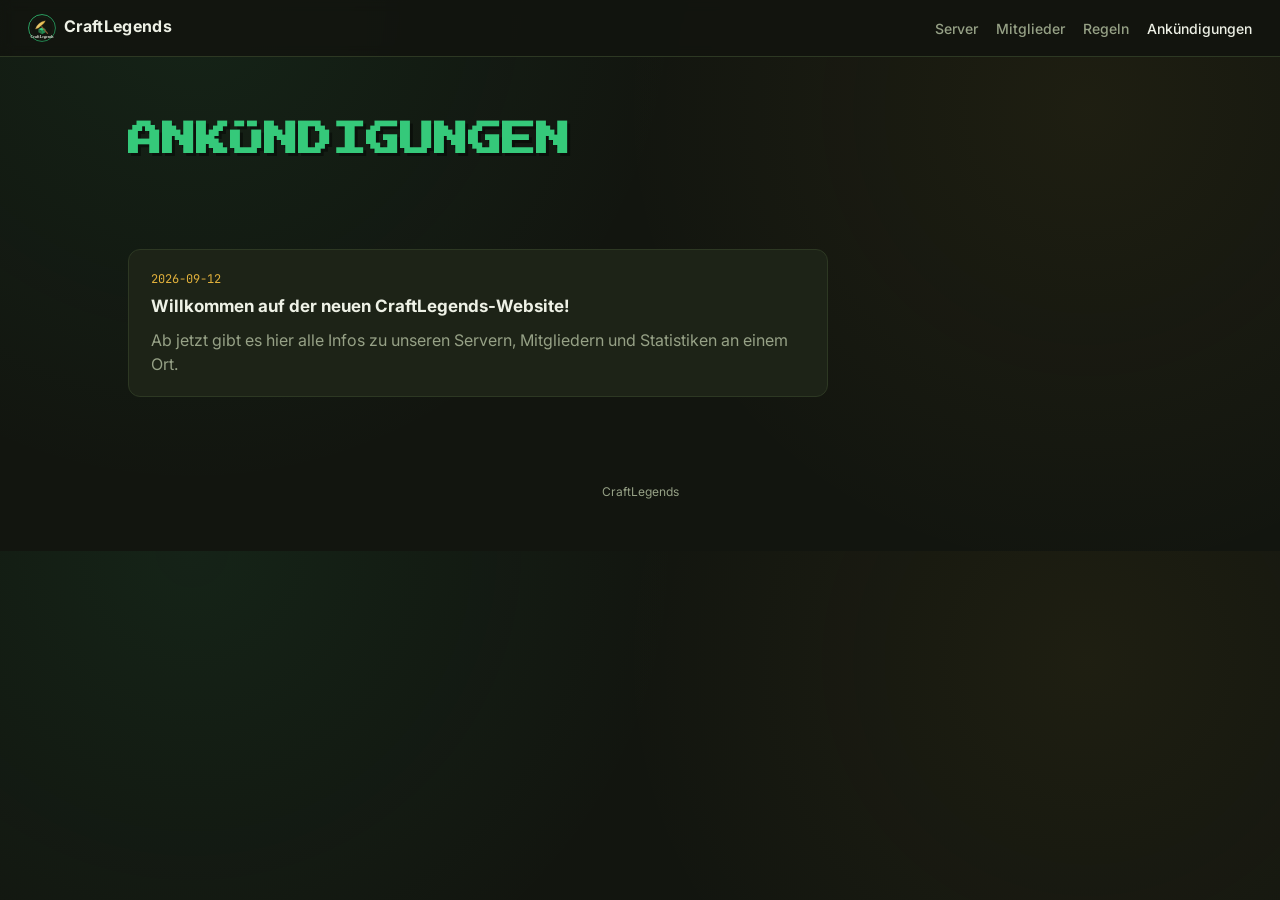
==== ankuendigungen.html @ 80bf3e47 "Add files via upload" ====
<!DOCTYPE html>
<html lang="de">
<head>
<meta charset="UTF-8">
<meta name="viewport" content="width=device-width, initial-scale=1.0">
<title>Ankündigungen — CraftLegends</title>
<link rel="preconnect" href="https://fonts.googleapis.com">
<link href="https://fonts.googleapis.com/css2?family=Press+Start+2P&family=JetBrains+Mono:wght@400;600;700&family=Inter:wght@400;500;600;700&display=swap" rel="stylesheet">
<link rel="stylesheet" href="style.css">
</head>
<body>
<nav class="nav">
  <a href="index.html" class="nav-brand"><img src="logo-craftlegends-main.svg" alt="CraftLegends Logo" style="height:28px; vertical-align:middle; margin-right:8px;">CraftLegends</a>
  <div class="nav-links">
    <a href="index.html#server">Server</a>
    <a href="mitglieder.html">Mitglieder</a>
    <a href="regeln.html">Regeln</a>
    <a href="ankuendigungen.html" class="active">Ankündigungen</a>
  </div>
</nav>

<div class="hero hero-small">
  <h1 id="ank-title">ANKÜNDIGUNGEN</h1>
</div>

<section>
  <div id="ank-list">Lädt…</div>
</section>

<footer>CraftLegends</footer>

<script>
fetch('data-ankuendigungen.json').then(r => r.json()).then(data => {
  document.getElementById('ank-title').textContent = data.title.toUpperCase();
  const list = (data.announcements || []).slice().sort((a, b) => (b.date || '').localeCompare(a.date || ''));
  document.getElementById('ank-list').innerHTML = list.map(a => `
    <div class="announcement-card">
      <div class="announcement-date">${a.date || ''}</div>
      <h3>${a.title || ''}</h3>
      <p>${a.text || ''}</p>
    </div>
  `).join('') || '<p class="lead">Noch keine Ankündigungen.</p>';
});
</script>
</body>
</html>
---- style.css ----
:root {
  --bg: #12150f; --bg-alt: #191d14; --card: #1d2317; --card-border: #2d3823;
  --text: #eef1e6; --text-dim: #96a186;
  --emerald: #35c97a; --gold: #e3b23c; --diamond: #52d6c9; --redstone: #e05a4e;
  --font-display: 'Press Start 2P', monospace;
  --font-body: 'Inter', system-ui, sans-serif;
  --font-mono: 'JetBrains Mono', monospace;
}
* { box-sizing: border-box; }
html { scroll-behavior: smooth; }
body {
  margin: 0; background: var(--bg);
  background-image: radial-gradient(circle at 15% 0%, rgba(53,201,122,0.08), transparent 40%),
    radial-gradient(circle at 85% 20%, rgba(227,178,60,0.06), transparent 40%);
  color: var(--text); font-family: var(--font-body); line-height: 1.5;
}
a { color: var(--emerald); }
.nav {
  position: sticky; top: 0; z-index: 10; display: flex; align-items: center; gap: 20px;
  padding: 14px 28px; background: rgba(18,21,15,0.9); backdrop-filter: blur(6px);
  border-bottom: 1px solid var(--card-border);
}
.nav-brand { font-weight: 700; letter-spacing: 0.02em; color: var(--text); text-decoration: none; }
.nav-links { display: flex; gap: 18px; margin-left: auto; }
.nav-links a { color: var(--text-dim); text-decoration: none; font-size: 14px; font-weight: 500; }
.nav-links a:hover, .nav-links a.active { color: var(--text); }

.hero { padding: 72px 28px 40px; max-width: 1080px; margin: 0 auto; }
.hero-small { padding: 56px 28px 24px; }
.hero h1 {
  font-family: var(--font-display); font-size: clamp(22px, 4vw, 34px); line-height: 1.6;
  color: var(--emerald); text-shadow: 3px 3px 0 rgba(0,0,0,0.4); margin: 0 0 18px;
}
.hero p.lead { max-width: 62ch; color: var(--text-dim); font-size: 16px; margin: 0 0 20px; }

section { max-width: 1080px; margin: 0 auto; padding: 40px 28px; }
section h2 {
  font-size: 20px; margin: 0 0 22px; display: flex; align-items: center; gap: 10px;
  border-left: 4px solid var(--emerald); padding-left: 12px;
}

/* Server-Grid auf der Startseite */
.server-grid { display: grid; grid-template-columns: repeat(auto-fit, minmax(230px, 1fr)); gap: 18px; }
.server-card {
  display: block; background: var(--card); border: 1px solid var(--card-border); border-radius: 14px;
  padding: 22px; text-decoration: none; color: var(--text); transition: border-color 0.15s, transform 0.15s;
}
.server-card:hover { border-color: var(--emerald); transform: translateY(-2px); }
.server-card .tag {
  display: inline-block; font-family: var(--font-mono); font-size: 11px; color: var(--gold);
  background: var(--bg-alt); border: 1px solid var(--card-border); border-radius: 999px;
  padding: 3px 10px; margin-bottom: 10px;
}
.server-card h3 { margin: 0 0 8px; font-size: 18px; }
.server-card p { margin: 0; color: var(--text-dim); font-size: 13px; }

/* Mitglieder-Grid */
.member-group { margin-bottom: 36px; }
.member-group h2 { font-size: 18px; margin: 0 0 16px; border-left: 4px solid var(--emerald); padding-left: 12px; }
.team-subheading { font-size: 13px; color: var(--text-dim); margin: 18px 0 10px; text-transform: uppercase; letter-spacing: 0.06em; }
.members-grid { display: grid; grid-template-columns: repeat(auto-fill, minmax(140px, 1fr)); gap: 16px; margin-bottom: 8px; }
.member-card {
  background: var(--card); border: 1px solid var(--card-border); border-radius: 12px;
  padding: 16px 12px; text-align: center;
}
.member-head { width: 64px; height: 64px; image-rendering: pixelated; border-radius: 8px; margin-bottom: 10px; }
.member-name { font-weight: 600; font-size: 14px; margin-bottom: 8px; word-break: break-word; }
.member-badges { display: flex; flex-wrap: wrap; gap: 6px; justify-content: center; }
.role-badge, .team-badge {
  font-size: 11px; font-family: var(--font-mono); padding: 2px 8px; border-radius: 999px; border: 1px solid transparent;
}
.role-admin { color: var(--redstone); background: rgba(224,90,78,0.12); border-color: rgba(224,90,78,0.4); }
.role-op { color: var(--gold); background: rgba(227,178,60,0.12); border-color: rgba(227,178,60,0.4); }
.role-dev { color: var(--diamond); background: rgba(82,214,201,0.12); border-color: rgba(82,214,201,0.4); }
.role-member { color: var(--text-dim); background: var(--bg-alt); border-color: var(--card-border); }
.team-none { color: var(--text); background: var(--bg-alt); border-color: var(--card-border); }

/* Server-Detailseite */
.server-logo {
  width: 100%; max-width: 320px; border-radius: 14px; border: 1px solid var(--card-border);
  margin-bottom: 20px; display: block;
}
.server-hero { display: flex; align-items: center; justify-content: space-between; gap: 16px; flex-wrap: wrap; }
.gallery { display: grid; grid-template-columns: repeat(auto-fit, minmax(220px, 1fr)); gap: 14px; margin: 24px 0; }
.gallery img, .gallery .placeholder {
  width: 100%; aspect-ratio: 16/9; object-fit: cover; border-radius: 10px; border: 1px solid var(--card-border);
  background: var(--bg-alt); display: flex; align-items: center; justify-content: center; color: var(--text-dim);
  font-size: 13px;
}
.server-desc { color: var(--text-dim); max-width: 70ch; line-height: 1.7; }
.action-row { display: flex; gap: 12px; flex-wrap: wrap; margin-top: 28px; }
.action-btn {
  display: inline-flex; align-items: center; gap: 8px; background: var(--bg-alt); border: 1px solid var(--card-border);
  color: var(--text); text-decoration: none; padding: 12px 20px; border-radius: 10px; font-weight: 600; font-size: 14px;
  transition: border-color 0.15s;
}
.action-btn:hover { border-color: var(--emerald); }
.action-btn.disabled { color: var(--text-dim); cursor: not-allowed; opacity: 0.6; }
.status-badge { font-family: var(--font-mono); font-size: 12px; padding: 4px 10px; border-radius: 999px; }
.status-live { color: var(--emerald); background: rgba(53,201,122,0.12); }
.status-archived { color: var(--text-dim); background: var(--bg-alt); border: 1px solid var(--card-border); }

/* IP/Version Fenster */
.ip-dialog {
  background: var(--card); color: var(--text); border: 1px solid var(--card-border); border-radius: 16px;
  padding: 0; width: min(480px, 92vw); position: relative;
}
.ip-dialog::backdrop { background: rgba(0,0,0,0.65); backdrop-filter: blur(2px); }
.ip-dialog-content { padding: 40px 32px; text-align: center; }
.ip-label { color: var(--text-dim); font-size: 13px; text-transform: uppercase; letter-spacing: 0.08em; margin-bottom: 8px; }
.ip-big {
  font-family: var(--font-mono); font-size: clamp(20px, 5vw, 30px); font-weight: 700; color: var(--emerald);
  word-break: break-all; margin-bottom: 28px; user-select: all;
}
.version-big { font-family: var(--font-mono); font-size: 22px; font-weight: 700; color: var(--gold); margin-bottom: 16px; }
.ip-note { color: var(--text-dim); font-size: 13px; margin-top: 12px; }
.ip-dialog .dialog-close {
  position: absolute; top: 14px; right: 14px; background: var(--bg-alt); border: 1px solid var(--card-border);
  color: var(--text); border-radius: 8px; width: 30px; height: 30px; cursor: pointer;
}

footer { text-align: center; color: var(--text-dim); font-size: 12px; padding: 30px 20px 50px; max-width: 720px; margin: 0 auto; }

/* Regeln */
.rules-list { max-width: 65ch; color: var(--text); line-height: 1.9; padding-left: 22px; }
.rules-list li { margin-bottom: 6px; }

/* Ankündigungen */
.announcement-card {
  background: var(--card); border: 1px solid var(--card-border); border-radius: 12px;
  padding: 20px 22px; margin-bottom: 16px; max-width: 70ch;
}
.announcement-date { font-family: var(--font-mono); font-size: 12px; color: var(--gold); margin-bottom: 6px; }
.announcement-card h3 { margin: 0 0 8px; font-size: 17px; }
.announcement-card p { margin: 0; color: var(--text-dim); }

@media (max-width: 640px) {
  .server-hero { flex-direction: column; align-items: flex-start; }
}
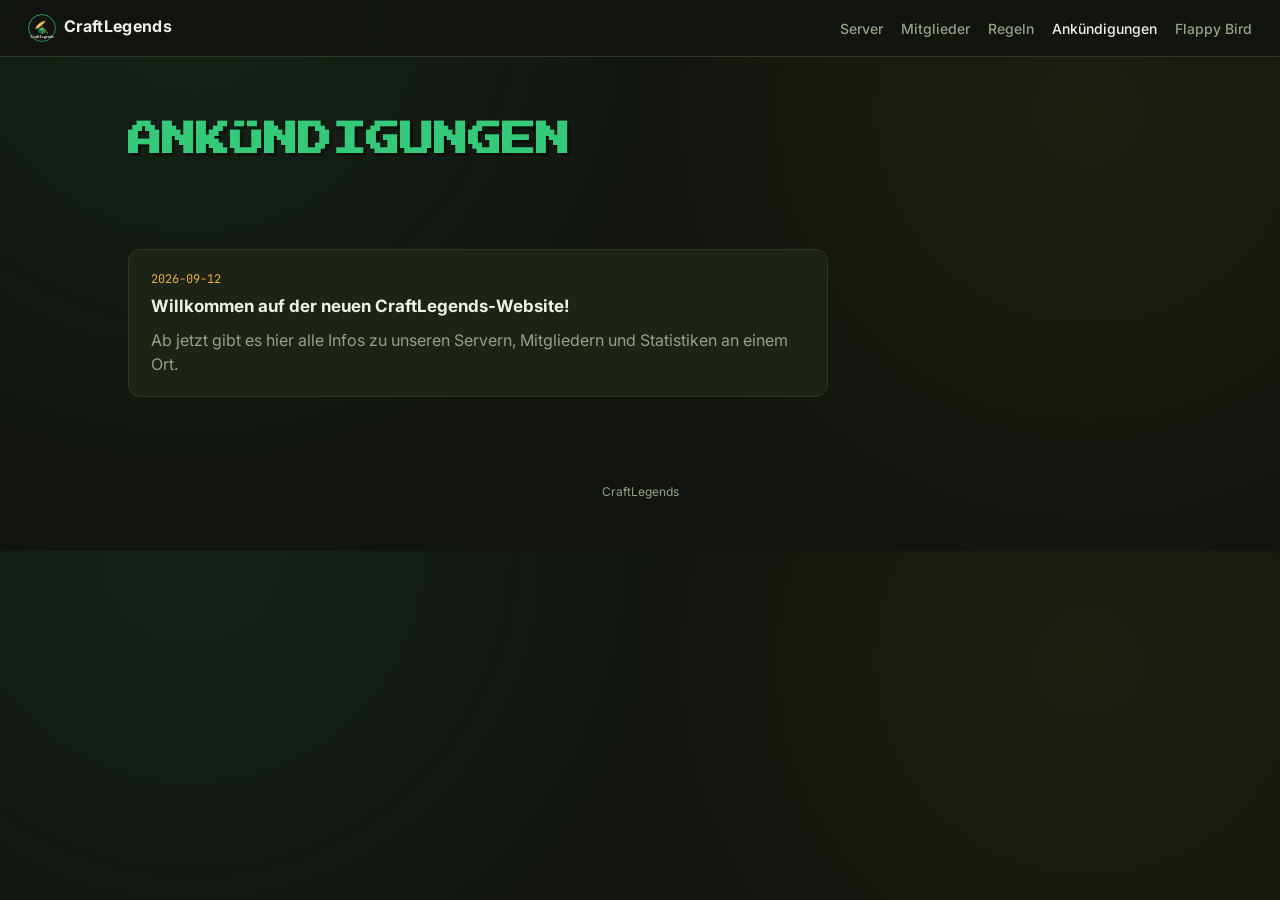
==== commit de1b7488: "Add files via upload" ====
--- a/ankuendigungen.html
+++ b/ankuendigungen.html
@@ -16,6 +16,7 @@
     <a href="mitglieder.html">Mitglieder</a>
     <a href="regeln.html">Regeln</a>
     <a href="ankuendigungen.html" class="active">Ankündigungen</a>
+    <a href="flappy.html">Flappy Bird</a>
   </div>
 </nav>
 
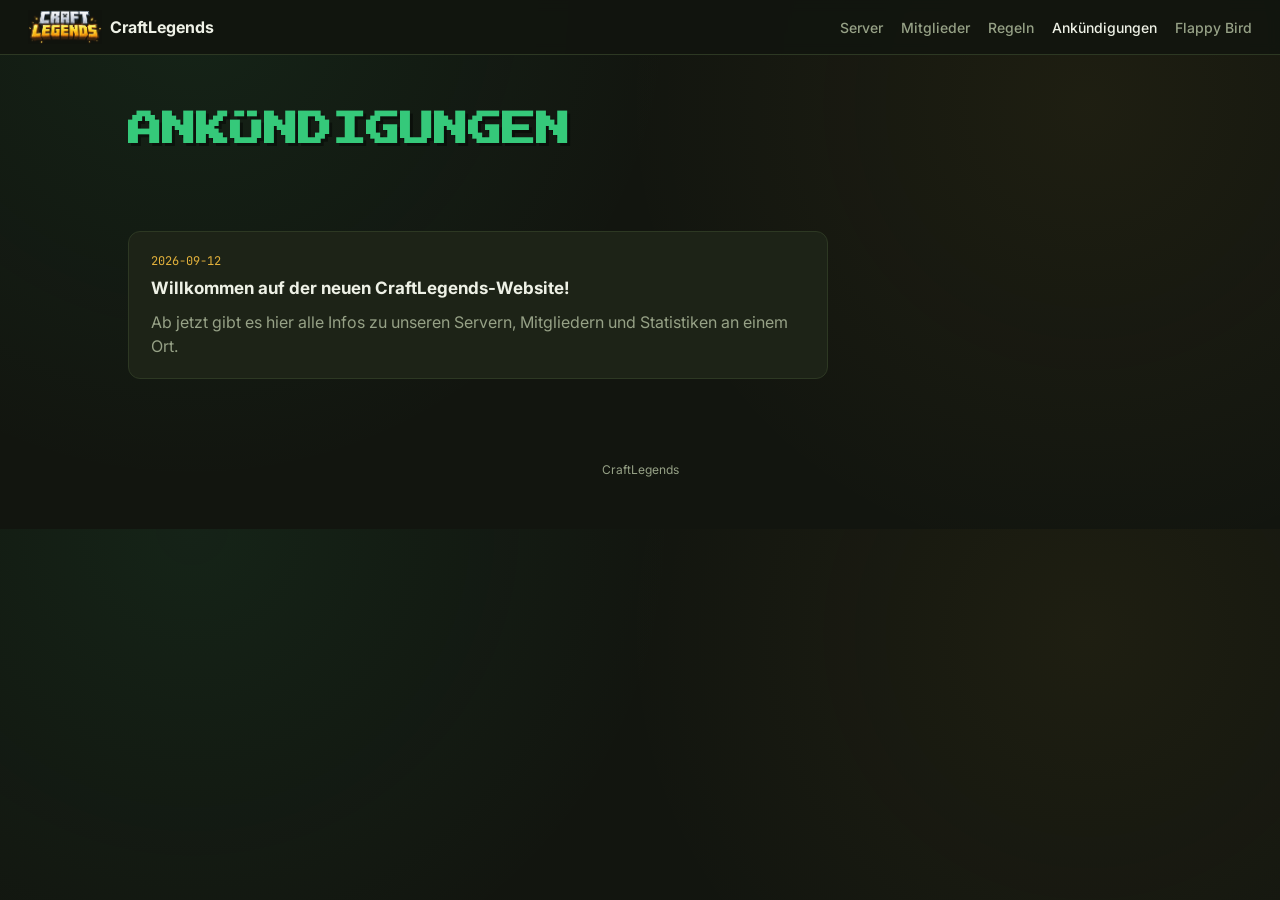
==== commit 3fa63dd3: "Add files via upload" ====
--- a/ankuendigungen.html
+++ b/ankuendigungen.html
@@ -10,7 +10,7 @@
 </head>
 <body>
 <nav class="nav">
-  <a href="index.html" class="nav-brand"><img src="logo-craftlegends-main.svg" alt="CraftLegends Logo" style="height:28px; vertical-align:middle; margin-right:8px;">CraftLegends</a>
+  <a href="index.html" class="nav-brand"><img src="logo-craftlegends-main.png" alt="CraftLegends">CraftLegends</a>
   <div class="nav-links">
     <a href="index.html#server">Server</a>
     <a href="mitglieder.html">Mitglieder</a>
@@ -20,27 +20,14 @@
   </div>
 </nav>
 
-<div class="hero hero-small">
-  <h1 id="ank-title">ANKÜNDIGUNGEN</h1>
-</div>
-
-<section>
-  <div id="ank-list">Lädt…</div>
-</section>
-
+<div class="hero hero-small"><h1>ANKÜNDIGUNGEN</h1></div>
+<section><div id="list">Lädt…</div></section>
 <footer>CraftLegends</footer>
-
 <script>
-fetch('data-ankuendigungen.json').then(r => r.json()).then(data => {
-  document.getElementById('ank-title').textContent = data.title.toUpperCase();
-  const list = (data.announcements || []).slice().sort((a, b) => (b.date || '').localeCompare(a.date || ''));
-  document.getElementById('ank-list').innerHTML = list.map(a => `
-    <div class="announcement-card">
-      <div class="announcement-date">${a.date || ''}</div>
-      <h3>${a.title || ''}</h3>
-      <p>${a.text || ''}</p>
-    </div>
-  `).join('') || '<p class="lead">Noch keine Ankündigungen.</p>';
+const esc=s=>String(s==null?'':s).replace(/[&<>]/g,c=>({'&':'&amp;','<':'&lt;','>':'&gt;'}[c]));
+fetch('data-ankuendigungen.json').then(r=>r.json()).then(d=>{
+  const l=(d.announcements||[]).slice().sort((a,b)=>String(b.date||'').localeCompare(String(a.date||'')));
+  document.getElementById('list').innerHTML=l.map(a=>`<div class="announcement-card"><div class="announcement-date">${esc(String(a.date||'').slice(0,10))}</div><h3>${esc(a.title)}</h3><p>${esc(a.text)}</p></div>`).join('')||'<p class="lead">Noch keine Ankündigungen.</p>';
 });
 </script>
 </body>
--- a/style.css
+++ b/style.css
@@ -1,139 +1,99 @@
-:root {
-  --bg: #12150f; --bg-alt: #191d14; --card: #1d2317; --card-border: #2d3823;
-  --text: #eef1e6; --text-dim: #96a186;
-  --emerald: #35c97a; --gold: #e3b23c; --diamond: #52d6c9; --redstone: #e05a4e;
-  --font-display: 'Press Start 2P', monospace;
-  --font-body: 'Inter', system-ui, sans-serif;
-  --font-mono: 'JetBrains Mono', monospace;
-}
-* { box-sizing: border-box; }
-html { scroll-behavior: smooth; }
-body {
-  margin: 0; background: var(--bg);
-  background-image: radial-gradient(circle at 15% 0%, rgba(53,201,122,0.08), transparent 40%),
-    radial-gradient(circle at 85% 20%, rgba(227,178,60,0.06), transparent 40%);
-  color: var(--text); font-family: var(--font-body); line-height: 1.5;
-}
-a { color: var(--emerald); }
-.nav {
-  position: sticky; top: 0; z-index: 10; display: flex; align-items: center; gap: 20px;
-  padding: 14px 28px; background: rgba(18,21,15,0.9); backdrop-filter: blur(6px);
-  border-bottom: 1px solid var(--card-border);
-}
-.nav-brand { font-weight: 700; letter-spacing: 0.02em; color: var(--text); text-decoration: none; }
-.nav-links { display: flex; gap: 18px; margin-left: auto; }
-.nav-links a { color: var(--text-dim); text-decoration: none; font-size: 14px; font-weight: 500; }
-.nav-links a:hover, .nav-links a.active { color: var(--text); }
-
-.hero { padding: 72px 28px 40px; max-width: 1080px; margin: 0 auto; }
-.hero-small { padding: 56px 28px 24px; }
-.hero h1 {
-  font-family: var(--font-display); font-size: clamp(22px, 4vw, 34px); line-height: 1.6;
-  color: var(--emerald); text-shadow: 3px 3px 0 rgba(0,0,0,0.4); margin: 0 0 18px;
-}
-.hero p.lead { max-width: 62ch; color: var(--text-dim); font-size: 16px; margin: 0 0 20px; }
-
-section { max-width: 1080px; margin: 0 auto; padding: 40px 28px; }
-section h2 {
-  font-size: 20px; margin: 0 0 22px; display: flex; align-items: center; gap: 10px;
-  border-left: 4px solid var(--emerald); padding-left: 12px;
-}
-
-/* Server-Grid auf der Startseite */
-.server-grid { display: grid; grid-template-columns: repeat(auto-fit, minmax(230px, 1fr)); gap: 18px; }
-.server-card {
-  display: block; background: var(--card); border: 1px solid var(--card-border); border-radius: 14px;
-  padding: 22px; text-decoration: none; color: var(--text); transition: border-color 0.15s, transform 0.15s;
-}
-.server-card:hover { border-color: var(--emerald); transform: translateY(-2px); }
-.server-card .tag {
-  display: inline-block; font-family: var(--font-mono); font-size: 11px; color: var(--gold);
-  background: var(--bg-alt); border: 1px solid var(--card-border); border-radius: 999px;
-  padding: 3px 10px; margin-bottom: 10px;
-}
-.server-card h3 { margin: 0 0 8px; font-size: 18px; }
-.server-card p { margin: 0; color: var(--text-dim); font-size: 13px; }
-
-/* Mitglieder-Grid */
-.member-group { margin-bottom: 36px; }
-.member-group h2 { font-size: 18px; margin: 0 0 16px; border-left: 4px solid var(--emerald); padding-left: 12px; }
-.team-subheading { font-size: 13px; color: var(--text-dim); margin: 18px 0 10px; text-transform: uppercase; letter-spacing: 0.06em; }
-.members-grid { display: grid; grid-template-columns: repeat(auto-fill, minmax(140px, 1fr)); gap: 16px; margin-bottom: 8px; }
-.member-card {
-  background: var(--card); border: 1px solid var(--card-border); border-radius: 12px;
-  padding: 16px 12px; text-align: center;
-}
-.member-head { width: 64px; height: 64px; image-rendering: pixelated; border-radius: 8px; margin-bottom: 10px; }
-.member-name { font-weight: 600; font-size: 14px; margin-bottom: 8px; word-break: break-word; }
-.member-badges { display: flex; flex-wrap: wrap; gap: 6px; justify-content: center; }
-.role-badge, .team-badge {
-  font-size: 11px; font-family: var(--font-mono); padding: 2px 8px; border-radius: 999px; border: 1px solid transparent;
-}
-.role-admin { color: var(--redstone); background: rgba(224,90,78,0.12); border-color: rgba(224,90,78,0.4); }
-.role-op { color: var(--gold); background: rgba(227,178,60,0.12); border-color: rgba(227,178,60,0.4); }
-.role-dev { color: var(--diamond); background: rgba(82,214,201,0.12); border-color: rgba(82,214,201,0.4); }
-.role-member { color: var(--text-dim); background: var(--bg-alt); border-color: var(--card-border); }
-.team-none { color: var(--text); background: var(--bg-alt); border-color: var(--card-border); }
-
-/* Server-Detailseite */
-.server-logo {
-  width: 100%; max-width: 320px; border-radius: 14px; border: 1px solid var(--card-border);
-  margin-bottom: 20px; display: block;
-}
-.server-hero { display: flex; align-items: center; justify-content: space-between; gap: 16px; flex-wrap: wrap; }
-.gallery { display: grid; grid-template-columns: repeat(auto-fit, minmax(220px, 1fr)); gap: 14px; margin: 24px 0; }
-.gallery img, .gallery .placeholder {
-  width: 100%; aspect-ratio: 16/9; object-fit: cover; border-radius: 10px; border: 1px solid var(--card-border);
-  background: var(--bg-alt); display: flex; align-items: center; justify-content: center; color: var(--text-dim);
-  font-size: 13px;
-}
-.server-desc { color: var(--text-dim); max-width: 70ch; line-height: 1.7; }
-.action-row { display: flex; gap: 12px; flex-wrap: wrap; margin-top: 28px; }
-.action-btn {
-  display: inline-flex; align-items: center; gap: 8px; background: var(--bg-alt); border: 1px solid var(--card-border);
-  color: var(--text); text-decoration: none; padding: 12px 20px; border-radius: 10px; font-weight: 600; font-size: 14px;
-  transition: border-color 0.15s;
-}
-.action-btn:hover { border-color: var(--emerald); }
-.action-btn.disabled { color: var(--text-dim); cursor: not-allowed; opacity: 0.6; }
-.status-badge { font-family: var(--font-mono); font-size: 12px; padding: 4px 10px; border-radius: 999px; }
-.status-live { color: var(--emerald); background: rgba(53,201,122,0.12); }
-.status-archived { color: var(--text-dim); background: var(--bg-alt); border: 1px solid var(--card-border); }
-
-/* IP/Version Fenster */
-.ip-dialog {
-  background: var(--card); color: var(--text); border: 1px solid var(--card-border); border-radius: 16px;
-  padding: 0; width: min(480px, 92vw); position: relative;
-}
-.ip-dialog::backdrop { background: rgba(0,0,0,0.65); backdrop-filter: blur(2px); }
-.ip-dialog-content { padding: 40px 32px; text-align: center; }
-.ip-label { color: var(--text-dim); font-size: 13px; text-transform: uppercase; letter-spacing: 0.08em; margin-bottom: 8px; }
-.ip-big {
-  font-family: var(--font-mono); font-size: clamp(20px, 5vw, 30px); font-weight: 700; color: var(--emerald);
-  word-break: break-all; margin-bottom: 28px; user-select: all;
-}
-.version-big { font-family: var(--font-mono); font-size: 22px; font-weight: 700; color: var(--gold); margin-bottom: 16px; }
-.ip-note { color: var(--text-dim); font-size: 13px; margin-top: 12px; }
-.ip-dialog .dialog-close {
-  position: absolute; top: 14px; right: 14px; background: var(--bg-alt); border: 1px solid var(--card-border);
-  color: var(--text); border-radius: 8px; width: 30px; height: 30px; cursor: pointer;
-}
-
-footer { text-align: center; color: var(--text-dim); font-size: 12px; padding: 30px 20px 50px; max-width: 720px; margin: 0 auto; }
-
+:root{--bg:#12150f;--bg-alt:#191d14;--card:#1d2317;--card-border:#2d3823;--text:#eef1e6;--text-dim:#96a186;
+--emerald:#35c97a;--gold:#e3b23c;--diamond:#52d6c9;--redstone:#e05a4e;
+--font-display:'Press Start 2P',monospace;--font-body:'Inter',system-ui,sans-serif;--font-mono:'JetBrains Mono',monospace}
+*{box-sizing:border-box}html{scroll-behavior:smooth}
+body{margin:0;background:var(--bg);background-image:radial-gradient(circle at 15% 0%,rgba(53,201,122,.08),transparent 40%),radial-gradient(circle at 85% 20%,rgba(227,178,60,.06),transparent 40%);color:var(--text);font-family:var(--font-body);line-height:1.5}
+a{color:var(--emerald)}
+.nav{position:sticky;top:0;z-index:10;display:flex;align-items:center;gap:20px;padding:10px 28px;background:rgba(18,21,15,.92);backdrop-filter:blur(6px);border-bottom:1px solid var(--card-border);flex-wrap:wrap}
+.nav-brand{font-weight:700;color:var(--text);text-decoration:none;display:flex;align-items:center;gap:8px}
+.nav-brand img{height:34px;mix-blend-mode:screen}
+.nav-links{display:flex;gap:18px;margin-left:auto;flex-wrap:wrap}
+.nav-links a{color:var(--text-dim);text-decoration:none;font-size:14px;font-weight:500}
+.nav-links a:hover,.nav-links a.active{color:var(--text)}
+.hero{padding:56px 28px 28px;max-width:1080px;margin:0 auto}.hero-small{padding:48px 28px 20px}
+.hero h1{font-family:var(--font-display);font-size:clamp(22px,4vw,34px);line-height:1.6;color:var(--emerald);text-shadow:3px 3px 0 rgba(0,0,0,.4);margin:0 0 18px}
+.hero p.lead{max-width:62ch;color:var(--text-dim);font-size:16px;margin:0 0 20px}
+.hero-logo{display:block;width:min(520px,100%);mix-blend-mode:screen;margin:0 0 20px -6px}
+section{max-width:1080px;margin:0 auto;padding:36px 28px}
+section h2{font-size:20px;margin:0 0 22px;display:flex;align-items:center;gap:10px;border-left:4px solid var(--emerald);padding-left:12px}
+.server-grid{display:grid;grid-template-columns:repeat(auto-fit,minmax(230px,1fr));gap:18px}
+.server-card{display:block;background:var(--card);border:1px solid var(--card-border);border-radius:14px;padding:22px;text-decoration:none;color:var(--text);transition:border-color .15s,transform .15s}
+.server-card:hover{border-color:var(--emerald);transform:translateY(-2px)}
+.server-card .tag{display:inline-block;font-family:var(--font-mono);font-size:11px;color:var(--gold);background:var(--bg-alt);border:1px solid var(--card-border);border-radius:999px;padding:3px 10px;margin-bottom:10px}
+.server-card h3{margin:0 0 8px;font-size:18px}.server-card p{margin:0;color:var(--text-dim);font-size:13px}
+.stacked-links{display:flex;flex-direction:column;gap:12px;max-width:420px}
+/* Mitglieder */
+.member-group{margin-bottom:36px}
+.member-group h2{font-size:18px;margin:0 0 16px}
+.team-subheading{font-size:13px;color:var(--text-dim);margin:18px 0 10px;text-transform:uppercase;letter-spacing:.06em}
+.members-grid{display:grid;grid-template-columns:repeat(auto-fill,minmax(140px,1fr));gap:16px;margin-bottom:8px}
+.member-card{background:var(--card);border:1px solid var(--card-border);border-radius:12px;padding:16px 12px;text-align:center;color:var(--text);font:inherit;width:100%}
+button.member-card{cursor:pointer;transition:border-color .15s}button.member-card:hover{border-color:var(--emerald)}
+.member-card.nodata{opacity:.85}
+.member-head{width:64px;height:64px;image-rendering:pixelated;border-radius:8px;margin-bottom:10px}
+.member-name{font-weight:600;font-size:14px;margin-bottom:8px;word-break:break-word}
+.member-badges{display:flex;flex-wrap:wrap;gap:6px;justify-content:center}
+.member-hint{font-size:11px;color:var(--text-dim);margin-top:8px}
+.role-badge,.team-badge{font-size:11px;font-family:var(--font-mono);padding:2px 8px;border-radius:999px;border:1px solid transparent}
+.role-admin{color:var(--redstone);background:rgba(224,90,78,.12);border-color:rgba(224,90,78,.4)}
+.role-op{color:var(--gold);background:rgba(227,178,60,.12);border-color:rgba(227,178,60,.4)}
+.role-dev{color:var(--diamond);background:rgba(82,214,201,.12);border-color:rgba(82,214,201,.4)}
+.role-member{color:var(--text-dim);background:var(--bg-alt);border-color:var(--card-border)}
+.team-none{color:var(--text);background:var(--bg-alt);border-color:var(--card-border)}
+/* Dialoge */
+dialog{background:var(--card);color:var(--text);border:1px solid var(--card-border);border-radius:14px;padding:0}
+dialog::backdrop{background:rgba(0,0,0,.65);backdrop-filter:blur(2px)}
+.dlg-big{width:min(760px,94vw);max-height:86vh}
+.dlg-head{display:flex;justify-content:space-between;align-items:center;gap:12px;padding:16px 22px;border-bottom:1px solid var(--card-border);position:sticky;top:0;background:var(--card);z-index:2}
+.dlg-head h3{margin:0;font-size:16px}
+.dlg-x{background:var(--bg-alt);border:1px solid var(--card-border);color:var(--text);border-radius:8px;width:30px;height:30px;cursor:pointer}
+.tabs{display:flex;gap:8px;padding:12px 22px 0}
+.tab{background:var(--bg-alt);border:1px solid var(--card-border);color:var(--text-dim);border-radius:8px 8px 0 0;padding:8px 16px;cursor:pointer;font:inherit;font-size:14px}
+.tab.on{color:var(--text);border-color:var(--emerald)}
+.dlg-body{padding:18px 22px 26px;overflow-y:auto;max-height:calc(86vh - 120px)}
+.pills{display:flex;flex-wrap:wrap;gap:8px;margin-bottom:18px}
+.pill{display:flex;gap:6px;align-items:baseline;background:var(--bg-alt);border:1px solid var(--card-border);border-radius:999px;padding:6px 12px;font-size:13px}
+.pill b{font-family:var(--font-mono);color:var(--emerald)}.pill .d{color:var(--text-dim)}
+.cols{display:grid;grid-template-columns:repeat(auto-fit,minmax(210px,1fr));gap:18px}
+.cols h4{font-size:13px;color:var(--text-dim);margin:0 0 8px}
+ul.kv{list-style:none;margin:0;padding:0}ul.kv li{display:flex;justify-content:space-between;gap:10px;padding:4px 0;font-size:13px;border-bottom:1px solid rgba(255,255,255,.04)}
+ul.kv b{font-family:var(--font-mono);color:var(--diamond);font-weight:600}
+.srv-line{font-size:12px;color:var(--text-dim);margin:0 0 6px}
+.ring-row{display:flex;align-items:center;gap:16px;margin-bottom:18px}
+.ringwrap{position:relative;display:inline-flex;align-items:center;justify-content:center}.rlabel{position:absolute;font-family:var(--font-mono);font-size:14px;font-weight:700}
+.grp{margin-bottom:20px}.grp h4{margin:0 0 8px;font-size:13px;color:var(--text-dim);display:flex;justify-content:space-between}.grp h4 span{color:var(--gold);font-family:var(--font-mono)}
+ul.al{list-style:none;margin:0;padding:0;display:grid;grid-template-columns:repeat(auto-fit,minmax(230px,1fr));gap:4px 14px}
+ul.al li{display:flex;gap:8px;font-size:13px;padding:3px 0}ul.al li.no{color:var(--text-dim)}
+.ip-dialog{width:min(480px,92vw);position:relative}
+.ip-dialog-content{padding:40px 32px;text-align:center}
+.ip-label{color:var(--text-dim);font-size:13px;text-transform:uppercase;letter-spacing:.08em;margin-bottom:8px}
+.ip-big{font-family:var(--font-mono);font-size:clamp(20px,5vw,30px);font-weight:700;color:var(--emerald);word-break:break-all;margin-bottom:28px;user-select:all}
+.version-big{font-family:var(--font-mono);font-size:22px;font-weight:700;color:var(--gold);margin-bottom:16px}
+.ip-note{color:var(--text-dim);font-size:13px;margin-top:12px}
+.ip-dialog .dlg-x{position:absolute;top:14px;right:14px}
+/* Server-Seite */
+.server-logo{width:100%;max-width:320px;border-radius:14px;border:1px solid var(--card-border);margin-bottom:20px;display:block}
+.server-hero{display:flex;align-items:center;justify-content:space-between;gap:16px;flex-wrap:wrap}
+.gallery{display:grid;grid-template-columns:repeat(auto-fit,minmax(220px,1fr));gap:14px;margin:24px 0}
+.gallery img,.gallery .placeholder{width:100%;aspect-ratio:16/9;object-fit:cover;border-radius:10px;border:1px solid var(--card-border);background:var(--bg-alt);display:flex;align-items:center;justify-content:center;color:var(--text-dim);font-size:13px}
+.server-desc{color:var(--text-dim);max-width:70ch;line-height:1.7}
+.action-row{display:flex;gap:12px;flex-wrap:wrap;margin-top:28px}
+.action-btn{display:inline-flex;align-items:center;gap:8px;background:var(--bg-alt);border:1px solid var(--card-border);color:var(--text);text-decoration:none;padding:12px 20px;border-radius:10px;font-weight:600;font-size:14px;transition:border-color .15s;font-family:inherit;cursor:pointer}
+.action-btn:hover{border-color:var(--emerald)}
+.status-badge{font-family:var(--font-mono);font-size:12px;padding:4px 10px;border-radius:999px}
+.status-live{color:var(--emerald);background:rgba(53,201,122,.12)}
+.status-archived{color:var(--text-dim);background:var(--bg-alt);border:1px solid var(--card-border)}
+.discontinued-banner{background:rgba(224,90,78,.12);border:1px solid rgba(224,90,78,.4);color:#f0b3ac;border-radius:10px;padding:14px 18px;margin:0 0 8px;font-size:14px;line-height:1.6}
+.wrap{max-width:1080px;margin:0 auto;padding:0 28px}
 /* Regeln */
-.rules-list { max-width: 65ch; color: var(--text); line-height: 1.9; padding-left: 22px; }
-.rules-list li { margin-bottom: 6px; }
-
+.rules-text{max-width:70ch}
+.rules-heading{font-size:19px;margin:28px 0 14px;color:var(--emerald)}.rules-heading:first-child{margin-top:0}
+.rule-item{background:var(--card);border:1px solid var(--card-border);border-radius:10px;padding:16px 20px;margin-bottom:12px}
+.rule-item h3{margin:0 0 6px;font-size:15px;color:var(--gold)}.rule-item p{margin:0;color:var(--text-dim);font-size:14px;line-height:1.6}
+.rules-p{color:var(--text);line-height:1.7;margin:0 0 14px}
 /* Ankündigungen */
-.announcement-card {
-  background: var(--card); border: 1px solid var(--card-border); border-radius: 12px;
-  padding: 20px 22px; margin-bottom: 16px; max-width: 70ch;
-}
-.announcement-date { font-family: var(--font-mono); font-size: 12px; color: var(--gold); margin-bottom: 6px; }
-.announcement-card h3 { margin: 0 0 8px; font-size: 17px; }
-.announcement-card p { margin: 0; color: var(--text-dim); }
-
-@media (max-width: 640px) {
-  .server-hero { flex-direction: column; align-items: flex-start; }
-}
+.announcement-card{background:var(--card);border:1px solid var(--card-border);border-radius:12px;padding:20px 22px;margin-bottom:16px;max-width:70ch}
+.announcement-date{font-family:var(--font-mono);font-size:12px;color:var(--gold);margin-bottom:6px}
+.announcement-card h3{margin:0 0 8px;font-size:17px}.announcement-card p{margin:0;color:var(--text-dim);white-space:pre-line}
+footer{text-align:center;color:var(--text-dim);font-size:12px;padding:30px 20px 50px}
+@media(max-width:640px){.server-hero{flex-direction:column;align-items:flex-start}}
